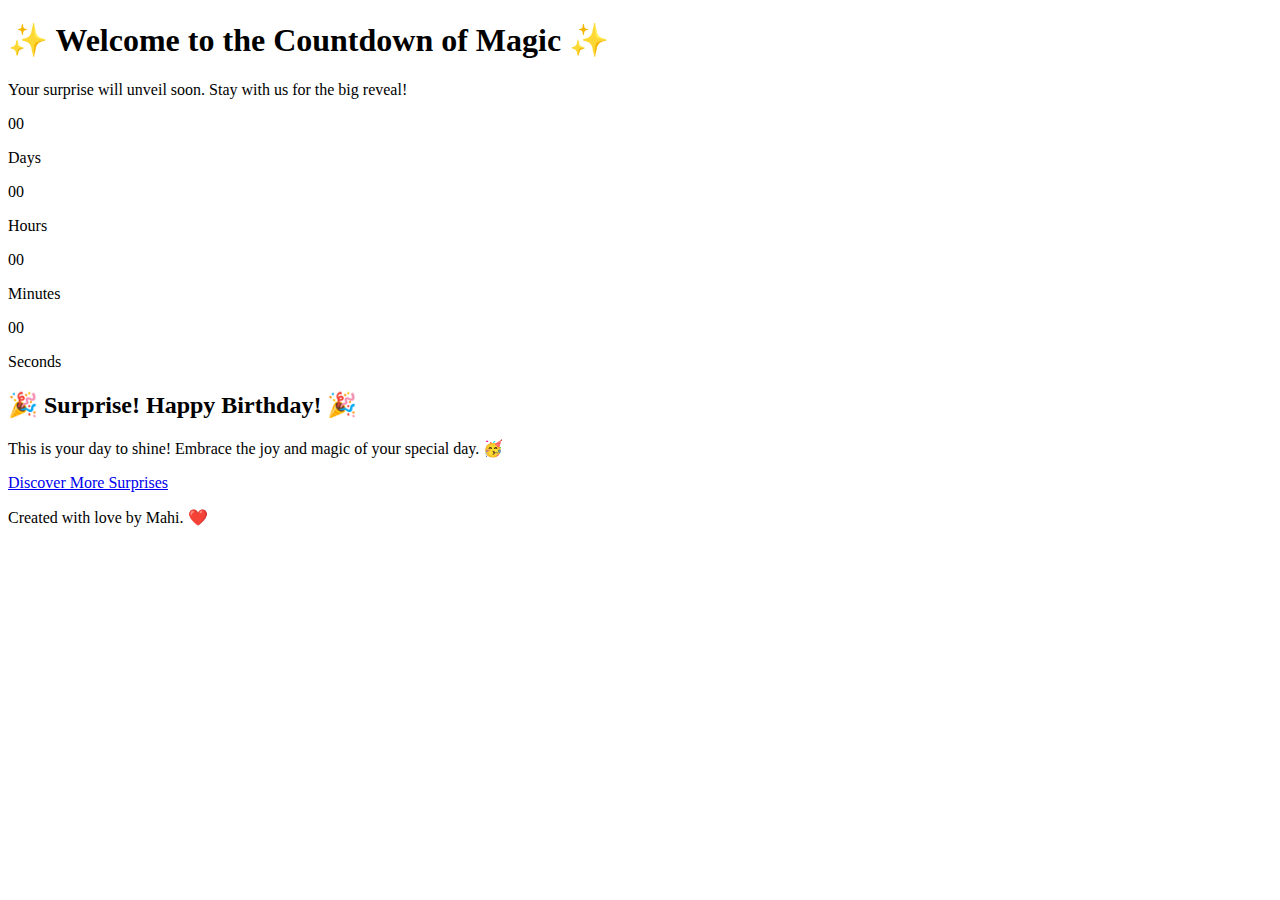
==== index.html @ 6528844c "index.html" ====
<!DOCTYPE html>
<html lang="en">
<head>
    <meta charset="UTF-8">
    <meta name="viewport" content="width=device-width, initial-scale=1.0">
    <title>Elegant Countdown Website</title>
    <link rel="stylesheet" href="styles.css">
</head>
<body>
    <header>
        <h1 class="animated-header">✨ Welcome to the Countdown of Magic ✨</h1>
        <p>Your surprise will unveil soon. Stay with us for the big reveal!</p>
    </header>

    <!-- Countdown Timer Section -->
    <section class="countdown-container">
        <div class="countdown-box">
            <span id="days">00</span>
            <p>Days</p>
        </div>
        <div class="countdown-box">
            <span id="hours">00</span>
            <p>Hours</p>
        </div>
        <div class="countdown-box">
            <span id="minutes">00</span>
            <p>Minutes</p>
        </div>
        <div class="countdown-box">
            <span id="seconds">00</span>
            <p>Seconds</p>
        </div>
    </section>

    <!-- Hidden Content -->
    <section id="hiddenContent" class="hidden animated-message">
        <h2>🎉 Surprise! Happy Birthday! 🎉</h2>
        <p class="message">This is your day to shine! Embrace the joy and magic of your special day. 🥳</p>
        <a href="page2.html" class="btn">Discover More Surprises</a>
    </section>

    <footer>
        <p>Created with love by Mahi. ❤️</p>
    </footer>

    <script src="script.js"></script>
</body>
</html>
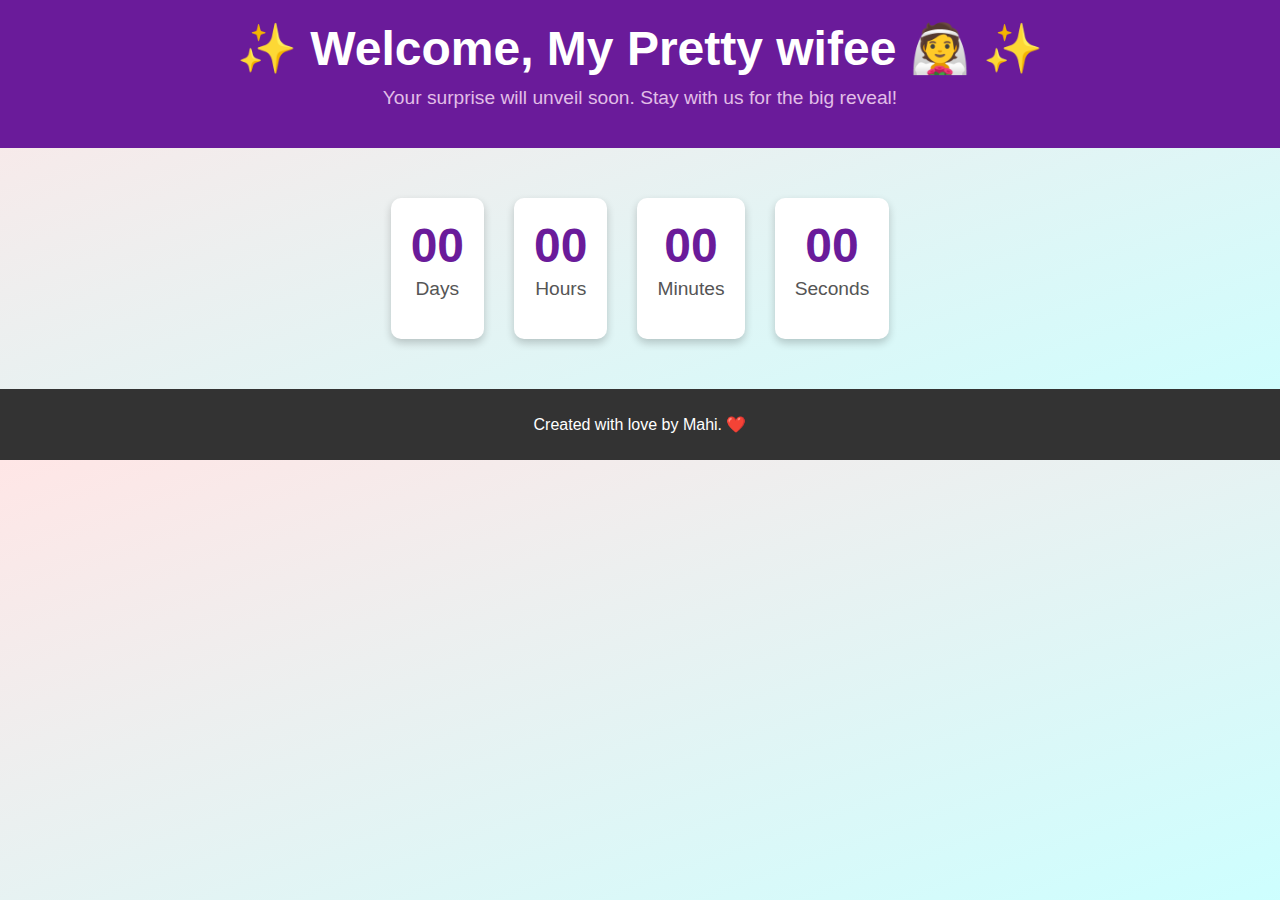
==== commit 2358ffd4: "index.html" ====
--- a/index.html
+++ b/index.html
@@ -8,7 +8,7 @@
 </head>
 <body>
     <header>
-        <h1 class="animated-header">✨ Welcome to the Countdown of Magic ✨</h1>
+        <h1 class="animated-header">✨ Welcome, My Pretty wifee 👰 ✨</h1>
         <p>Your surprise will unveil soon. Stay with us for the big reveal!</p>
     </header>
 
--- a/styles.css
+++ b/styles.css
@@ -0,0 +1,127 @@
+/* Global Styles */
+body {
+    font-family: 'Poppins', sans-serif;
+    margin: 0;
+    padding: 0;
+    background: linear-gradient(to bottom right, #ffe6e6, #ccffff);
+    text-align: center;
+    color: #333;
+    overflow-x: hidden;
+}
+
+header {
+    padding: 20px;
+    background: #6a1b9a;
+    color: white;
+}
+
+header h1 {
+    font-size: 3rem;
+    animation: fadeIn 2s ease-in-out;
+    margin: 0;
+}
+
+header p {
+    margin-top: 10px;
+    font-size: 1.2rem;
+    color: #e1bee7;
+}
+
+/* Countdown Section */
+.countdown-container {
+    display: flex;
+    justify-content: center;
+    margin: 50px auto;
+    animation: slideIn 2s ease-in-out;
+}
+
+.countdown-box {
+    margin: 0 15px;
+    background: white;
+    padding: 20px;
+    border-radius: 10px;
+    box-shadow: 0 4px 8px rgba(0, 0, 0, 0.2);
+    text-align: center;
+    animation: bounce 2s infinite ease-in-out;
+}
+
+.countdown-box span {
+    font-size: 3rem;
+    font-weight: bold;
+    color: #6a1b9a;
+}
+
+.countdown-box p {
+    font-size: 1.2rem;
+    margin-top: 5px;
+    color: #555;
+}
+
+/* Hidden Content Section */
+.hidden {
+    display: none;
+}
+
+.animated-message {
+    margin-top: 40px;
+    animation: zoomIn 2s ease-in-out;
+}
+
+.animated-message h2 {
+    font-size: 2.5rem;
+    color: #388e3c;
+    font-weight: bold;
+}
+
+.animated-message .message {
+    font-size: 1.4rem;
+    color: #333;
+    margin: 10px 0;
+}
+
+.btn {
+    display: inline-block;
+    margin-top: 20px;
+    padding: 15px 25px;
+    background: #ff9800;
+    color: white;
+    text-decoration: none;
+    font-size: 1.2rem;
+    border-radius: 8px;
+    transition: all 0.3s ease-in-out;
+}
+
+.btn:hover {
+    background: #e65100;
+    transform: scale(1.1);
+}
+
+/* Footer */
+footer {
+    margin-top: 50px;
+    padding: 10px;
+    background: #333;
+    color: white;
+    font-size: 1rem;
+}
+
+/* Animations */
+@keyframes fadeIn {
+    from { opacity: 0; }
+    to { opacity: 1; }
+}
+
+@keyframes slideIn {
+    from { transform: translateY(-50px); opacity: 0; }
+    to { transform: translateY(0); opacity: 1; }
+}
+
+@keyframes bounce {
+    0%, 100% { transform: translateY(0); }
+    50% { transform: translateY(-10px); }
+}
+
+@keyframes zoomIn {
+    from { transform: scale(0); opacity: 0; }
+    to { transform: scale(1); opacity: 1; }
+}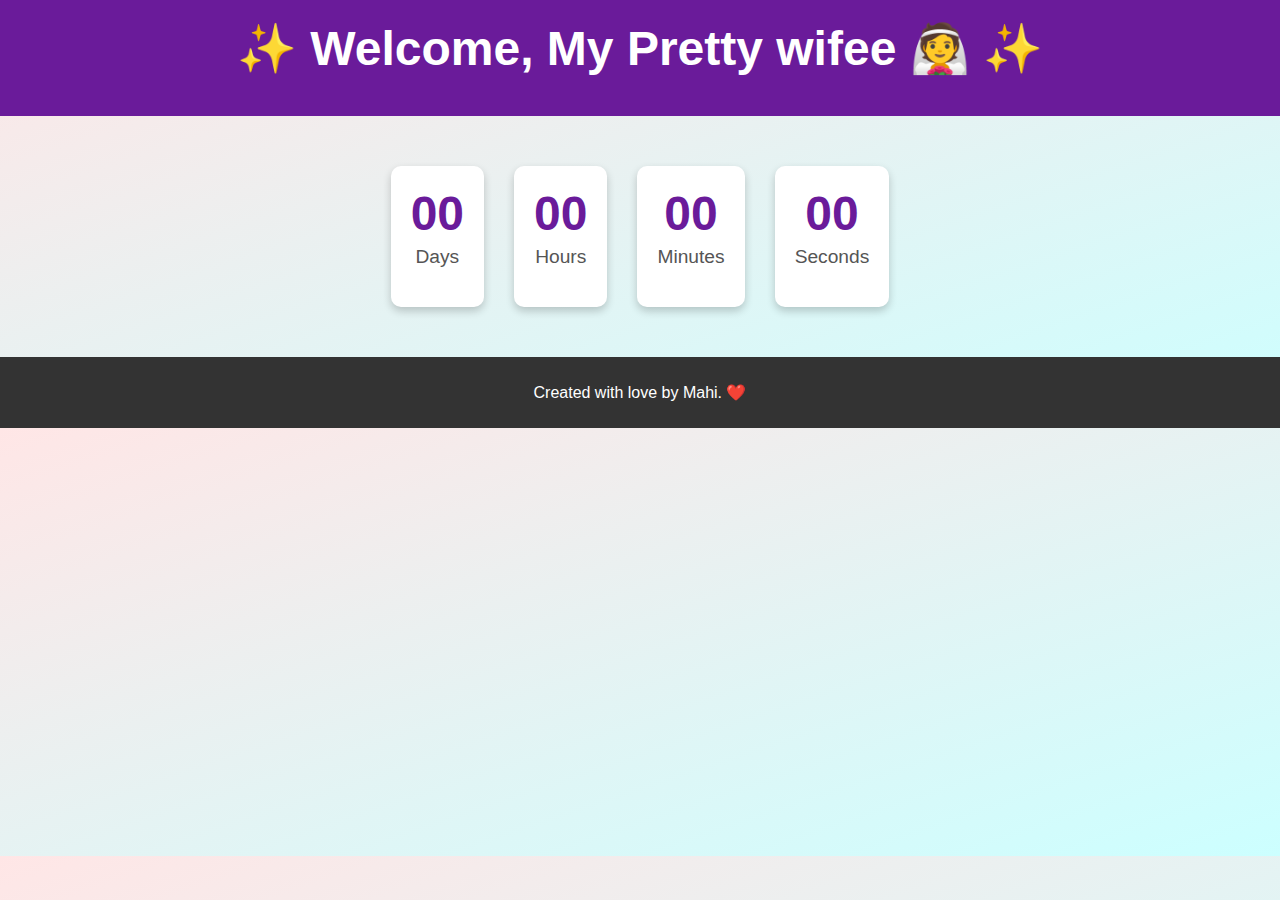
==== commit 5bea66ed: "index.html" ====
--- a/index.html
+++ b/index.html
@@ -9,7 +9,7 @@
 <body>
     <header>
         <h1 class="animated-header">✨ Welcome, My Pretty wifee 👰 ✨</h1>
-        <p>Your surprise will unveil soon. Stay with us for the big reveal!</p>
+        <p> </p>
     </header>
 
     <!-- Countdown Timer Section -->
@@ -34,9 +34,9 @@
 
     <!-- Hidden Content -->
     <section id="hiddenContent" class="hidden animated-message">
-        <h2>🎉 Surprise! Happy Birthday! 🎉</h2>
+        <h2>🎉 Happy Birthday!My Love 🎉</h2>
         <p class="message">This is your day to shine! Embrace the joy and magic of your special day. 🥳</p>
-        <a href="page2.html" class="btn">Discover More Surprises</a>
+        <a href="page2.html" class="btn">Click on this, My Sweetheart </a>
     </section>
 
     <footer>
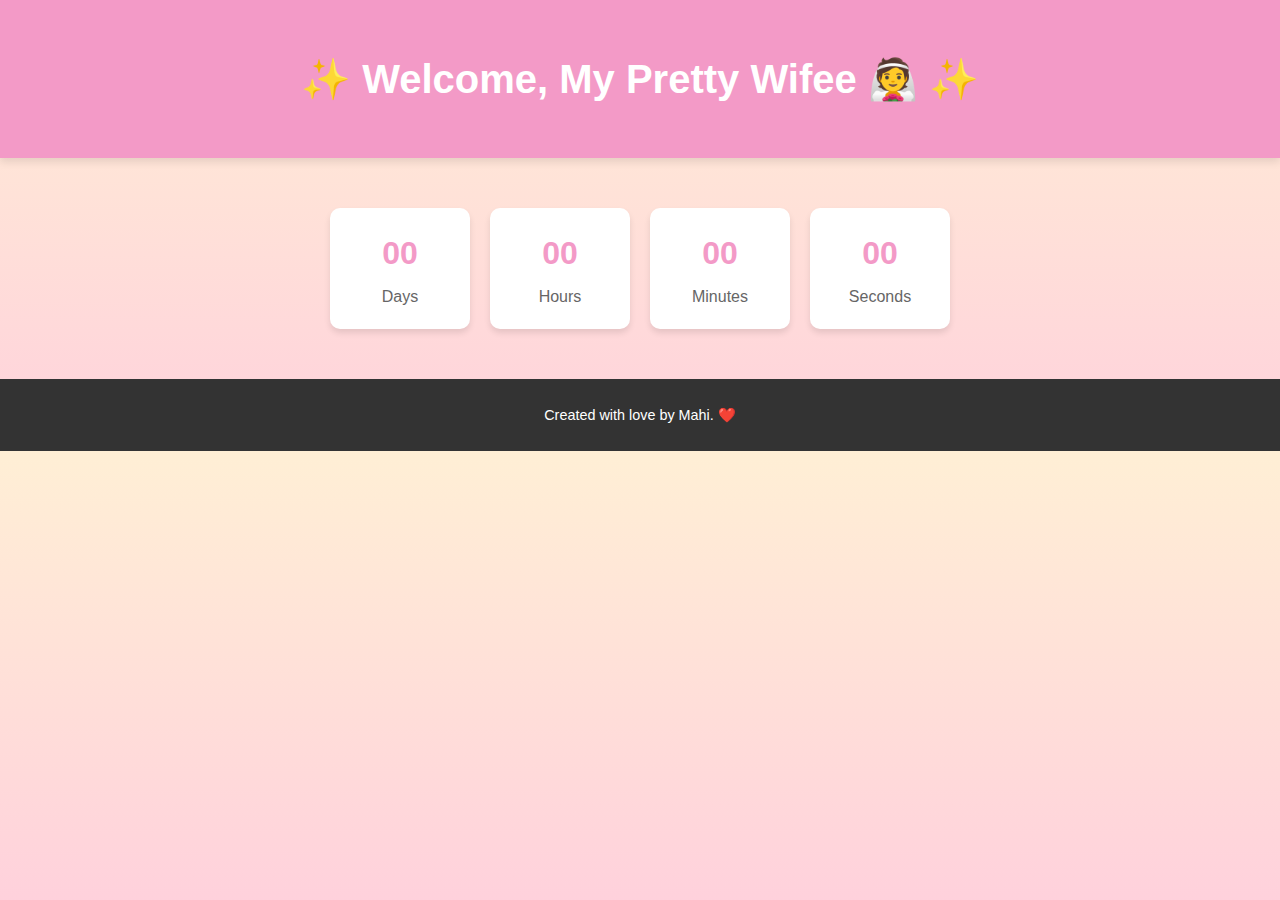
==== commit 6e27ec4b: "index.html" ====
--- a/index.html
+++ b/index.html
@@ -4,15 +4,127 @@
     <meta charset="UTF-8">
     <meta name="viewport" content="width=device-width, initial-scale=1.0">
     <title>Elegant Countdown Website</title>
-    <link rel="stylesheet" href="styles.css">
+    <style>
+        /* বেসিক রিসেট */
+        body {
+            margin: 0;
+            font-family: 'Arial', sans-serif;
+            background: linear-gradient(to bottom, #ffefd5, #ffd1dc);
+            color: #333;
+            text-align: center;
+            line-height: 1.6;
+        }
+
+        /* হেডার স্টাইল */
+        header {
+            background-color: #f39ac7;
+            padding: 20px;
+            color: #fff;
+            box-shadow: 0 4px 8px rgba(0, 0, 0, 0.1);
+        }
+
+        header h1 {
+            font-size: 2.5rem;
+            animation: fadeIn 2s ease-in-out;
+        }
+
+        /* কাউন্টডাউন সেকশন */
+        .countdown-container {
+            display: flex;
+            justify-content: center;
+            align-items: center;
+            margin: 50px 0;
+            gap: 20px;
+        }
+
+        .countdown-box {
+            background-color: #fff;
+            padding: 20px;
+            border-radius: 10px;
+            box-shadow: 0 4px 6px rgba(0, 0, 0, 0.1);
+            text-align: center;
+            width: 100px;
+        }
+
+        .countdown-box span {
+            font-size: 2rem;
+            font-weight: bold;
+            color: #f39ac7;
+        }
+
+        .countdown-box p {
+            margin: 5px 0 0;
+            font-size: 1rem;
+            color: #666;
+        }
+
+        /* লুকানো কন্টেন্ট */
+        .hidden {
+            display: none;
+        }
+
+        #hiddenContent {
+            margin-top: 30px;
+            animation: fadeIn 2s ease-in-out;
+        }
+
+        .animated-message h2 {
+            color: #f39ac7;
+            font-size: 2rem;
+        }
+
+        .animated-message .message {
+            margin: 10px 0;
+            color: #333;
+            font-size: 1.2rem;
+        }
+
+        .btn {
+            display: inline-block;
+            padding: 10px 20px;
+            margin-top: 20px;
+            font-size: 1rem;
+            color: #fff;
+            background-color: #f39ac7;
+            border: none;
+            border-radius: 5px;
+            text-decoration: none;
+            cursor: pointer;
+        }
+
+        .btn:hover {
+            background-color: #d86aa5;
+        }
+
+        /* ফুটার */
+        footer {
+            margin-top: 50px;
+            padding: 10px 20px;
+            background: #333;
+            color: #fff;
+            font-size: 0.9rem;
+        }
+
+        /* এনিমেশন */
+        @keyframes fadeIn {
+            from {
+                opacity: 0;
+                transform: translateY(-20px);
+            }
+            to {
+                opacity: 1;
+                transform: translateY(0);
+            }
+        }
+    </style>
 </head>
 <body>
     <header>
-        <h1 class="animated-header">✨ Welcome, My Pretty wifee 👰 ✨</h1>
-        <p> </p>
+        <h1 class="animated-header">✨ Welcome, My Pretty Wifee 👰 ✨</h1>
+        <p></p>
     </header>
 
-    <!-- Countdown Timer Section -->
+    <!-- কাউন্টডাউন টাইমার সেকশন -->
     <section class="countdown-container">
         <div class="countdown-box">
             <span id="days">00</span>
@@ -32,17 +144,46 @@
         </div>
     </section>
 
-    <!-- Hidden Content -->
+    <!-- লুকানো কন্টেন্ট -->
     <section id="hiddenContent" class="hidden animated-message">
-        <h2>🎉 Happy Birthday!My Love 🎉</h2>
+        <h2>🎉 Happy Birthday! My Love 🎉</h2>
         <p class="message">This is your day to shine! Embrace the joy and magic of your special day. 🥳</p>
-        <a href="page2.html" class="btn">Click on this, My Sweetheart </a>
+        <a href="page2.html" class="btn">Click on this, My Sweetheart</a>
     </section>
 
     <footer>
         <p>Created with love by Mahi. ❤️</p>
     </footer>
 
-    <script src="script.js"></script>
+    <script>
+        // কাউন্টডাউন টাইমার
+        const countdown = () => {
+            const targetDate = new Date("January 10, 2025 05:20:00").getTime();  // ৩ মিনিট পিছিয়ে দেওয়া হয়েছে
+            const now = new Date().getTime();
+            const timeRemaining = targetDate - now;
+
+            // দিন, ঘণ্টা, মিনিট, সেকেন্ড ক্যালকুলেট করা
+            const days = Math.floor(timeRemaining / (1000 * 60 * 60 * 24));
+            const hours = Math.floor((timeRemaining % (1000 * 60 * 60 * 24)) / (1000 * 60 * 60));
+            const minutes = Math.floor((timeRemaining % (1000 * 60 * 60)) / (1000 * 60));
+            const seconds = Math.floor((timeRemaining % (1000 * 60)) / 1000);
+
+            // HTML-এ মান বসানো
+            document.getElementById("days").textContent = days < 10 ? `0${days}` : days;
+            document.getElementById("hours").textContent = hours < 10 ? `0${hours}` : hours;
+            document.getElementById("minutes").textContent = minutes < 10 ? `0${minutes}` : minutes;
+            document.getElementById("seconds").textContent = seconds < 10 ? `0${seconds}` : seconds;
+
+            // যদি টাইম শেষ হয়ে যায়, লুকানো মেসেজ দেখাও
+            if (timeRemaining < 0) {
+                clearInterval(timerInterval);
+                document.querySelector(".countdown-container").style.display = "none";
+                document.getElementById("hiddenContent").classList.remove("hidden");
+            }
+        };
+
+        // প্রতি ১ সেকেন্ডে আপডেট করার জন্য সেট ইন্টারভ্যাল
+        const timerInterval = setInterval(countdown, 1000);
+    </script>
 </body>
 </html>